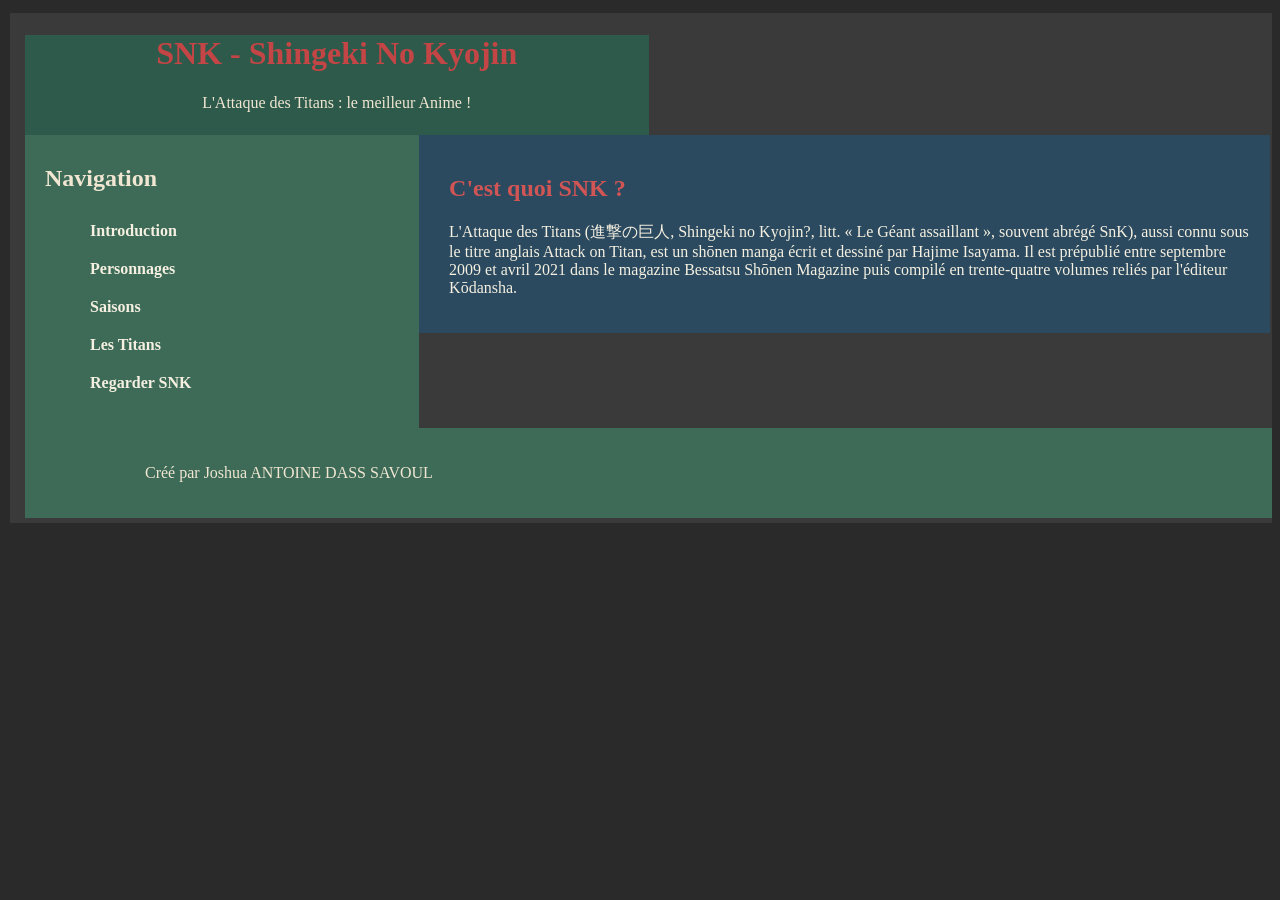
==== index.html @ ddf5407c "Add files via upload" ====
<!DOCTYPE html>
<html lang="fr">
<head>
    <meta charset="UTF-8">
    <title>SNK - Shingeki No Kyojin</title>
    <link rel="stylesheet" type="text/css" href="snk.css" />
</head>
<body>

    <header class="header">
        <h1>SNK - Shingeki No Kyojin</h1>
        <p>L'Attaque des Titans : le meilleur Anime !</p>
    </header>





    <div class="container">
        <section class="sidebar">
            <h1>Navigation</h1>
            <ul>
                <li><a href="" onclick="montrer('intro'); return false;">Introduction</a></li>
                <li><a href="" onclick="montrer('personnages'); return false;">Personnages</a></li>
                <li><a href="" onclick="montrer('saisons'); return false;">Saisons</a></li>
                <li><a href="" onclick="montrer('titans'); return false;">Les Titans</a></li>
                <li><a href="https://anime-sama.tv/catalogue/shingeki-no-kyojin/" target="_blank">Regarder SNK</a></li>
            </ul>
        </section>





        <section class="content">
            
            <div id="intro" class="section">
                <h2>C'est quoi SNK ?</h2>
                <p>L'Attaque des Titans (進撃の巨人, Shingeki no Kyojin?, litt. « Le Géant assaillant », souvent abrégé SnK), aussi connu sous le titre anglais Attack on Titan, est un shōnen manga écrit et dessiné par Hajime Isayama. Il est prépublié entre septembre 2009 et avril 2021 dans le magazine Bessatsu Shōnen Magazine puis compilé en trente-quatre volumes reliés par l'éditeur Kōdansha.</p>
            </div>







            <div id="personnages" class="section">
    <h2>Personnages Principaux</h2>
    
    <div class="selecteur-personnages">
        <button onclick="montrerPerso('eren')">Eren Jäger</button>
        <button onclick="montrerPerso('mikasa')">Mikasa Ackerman</button>
        <button onclick="montrerPerso('armin')">Armin Arlert</button>
        <button onclick="montrerPerso('levi')">Levi Ackerman</button>
        <button onclick="montrerPerso('erwin')">Erwin Smith</button>
        <button onclick="montrerPerso('reiner')">Reiner Braun</button>
    </div>
    






    <div id="eren" class="perso-detail">
        <h3><a href="https://attackontitan.fandom.com/wiki/Eren_Yeager" target="_blank">Eren Jäger</a></h3>
        <p>Le protagoniste principal de la série, déterminé à éliminer tous les Titans après avoir assisté à la mort de sa mère.</p>
    </div>
    




    <div id="mikasa" class="perso-detail">
        <h3><a href="https://attackontitan.fandom.com/wiki/Mikasa_Ackerman" target="_blank">Mikasa Ackerman</a></h3>
        <p>Sœur adoptive d'Eren et soldat d'élite, considérée comme l'une des meilleures combattantes de l'humanité.</p>
    </div>
    





    <div id="armin" class="perso-detail">
        <h3><a href="https://attackontitan.fandom.com/wiki/Armin_Arlert" target="_blank">Armin Arlert</a></h3>
        <p>Meilleur ami d'Eren, connu pour son intelligence stratégique et sa capacité d'analyse.</p>
    </div>
    





    <div id="levi" class="perso-detail">
        <h3><a href="https://attackontitan.fandom.com/wiki/Levi_Ackerman" target="_blank">Levi Ackerman</a></h3>
        <p>Le soldat le plus fort de l'humanité, capitaine du Bataillon d'exploration.</p>
    </div>






     <div id="erwin" class="perso-detail">
        <h3><a href="https://attackontitan.fandom.com/wiki/Erwin_Smith" target="_blank">Erwin Smith</a></h3>
        <p>Capitaine du Bataillon d'exploration, connu pour son intelligence et son leadership.</p>
    </div>








     <div id="reiner" class="perso-detail">
        <h3><a href="https://attackontitan.fandom.com/wiki/Reiner_Braun" target="_blank">Reiner Braun</a></h3>
        <p>Un des Titans Cuirassés, membre du Bataillon d'exploration et ami d'Eren.</p>
    </div>
</div>




            <div id="saisons" class="section">
                <h2>Les Saisons</h2>
                <h3>Saison 1 (2013)</h3>
                <p>25 épisodes - Introduction au monde et découverte des mystères des Titans.</p>
                
                <h3>Saison 2 (2017)</h3>
                <p>12 épisodes - Révélations sur les Titans et approfondissement des mystères.</p>
                
                <h3>Saison 3 (2018-2019)</h3>
                <p>22 épisodes - Conspirations politiques et vérité sur le monde extérieur.</p>
                
                <h3>Saison 4 (2020-2023)</h3>
                <p>28 épisodes - Arc final et conclusion de l'histoire.</p>
            </div>






            <div id="titans" class="section">
                <h2>Les Titans</h2>
                <h3>Titan Colossal</h3>
                <p>60 mètres de haut, capable de dégager une énorme quantité de vapeur brûlante.</p>
                
                <h3>Titan Cuirassé</h3>
                <p>Recouvert d'une armure durcie qui le protège des attaques.</p>
                
                <h3>Titan Assaillant</h3>
                <p>Titan d'Eren, capable de contrôler d'autres Titans et l'accès aux mémoires des prédécesseurs et successeurs.</p>
                
                <h3>Titan Féminin</h3>
                <p>Agile et polyvalent, capable d'attirer d'autres Titans.</p>

                <h3>Titan Machoîre</h3>
                <p>Agile et rapide, capable de se déplacer, sauter très rapidement et agilement</p>

                <h3>Titan Bestial</h3>
                <p>Titan haut de 16m, recouvert de fourure capable de parler.</p>
            </div>
        </section>
    </div>





    
    <footer class="footer">
        <p>Créé par Joshua ANTOINE DASS SAVOUL</p>
    </footer>

    <script>
        function montrer(id) {
            var sections = document.getElementsByClassName('section');
            for (var i = 0; i < sections.length; i++) {
                sections[i].style.display = 'none';
            }
            document.getElementById(id).style.display = 'block';
        }

        function montrerPerso(persoId) {
    var persos = document.getElementsByClassName('perso-detail');
    for (var i = 0; i < persos.length; i++) {
        persos[i].style.display = 'none';
    }
    document.getElementById(persoId).style.display = 'block';
}
    </script>

    

</body>
</html>
---- snk.css ----
@charset "UTF-8";

html {
    padding-top: 5px;
    padding-left: 10px;
    background-color: #2a2a2a;
}

body {
    padding-top: 1px;
    padding-left: 15px;
    padding-bottom: 5px;
    margin-left: 0;
    background-color: #3a3a3a;
}

.header {
    width: 50%;
    height: 100px;
    background-color: #2d5a4a;
    font-family: verdana;
    text-align: center;
}

.header p {
    color: #f0e6d2;
}

.header h1 {
    color: #c44545;
}

.sidebar {
    width: 30%;
    float: left;
    background-color: #3d6b57;
    padding: 10px;
}

.sidebar h1 {
    margin-left: 10px;
    color: #f0e6d2;
}

.sidebar ul {
    list-style: none;
}

.sidebar a {
    text-decoration: none;
    color: #f5f0e1;
    padding: 10px 15px;
    display: block;
    transition: background-color 0.1s;
    border-radius: 5px;
    font-family: verdana;
    font-weight: bold;
}

.sidebar a:hover {
    background-color: #2d5a4a;
}

.content {
    width: 65%;
    float: left;
    background-color: #2b4a5f;
    padding: 20px;
    font-family: Cambria, Cochin, Georgia, Times, 'Times New Roman', serif;
}

.content h2 {
    margin-left: 10px;
    color: #d15555;
}

.content h3 {
    margin-left: 10px;
    color: #c59563;
}
.content h3 a {
    color: #c59563;
    text-decoration: none;
}

.content h3 a:hover {
    color: #c59563;
    text-decoration: underline;
}
.content p {
    margin-left: 10px;
    color: #f5f0e1;
    font-family: verdana;
}

.section {
    display: none;
    animation: fadeIn 0.5s;
}

.section:first-child {
    display: block;
}

@keyframes fadeIn {
    from { opacity: 0; }
    to { opacity: 1; }
}

.footer {
    background-color: #3d6b57;
    clear: both;
    padding: 20px;
}

.footer p {
    margin-left: 100px;
    color: #f0e6d2;
}

.selecteur-personnages {
    margin: 20px 10px;
}

.selecteur-personnages button {
    background-color: #3d6b57;
    color: #f5f0e1;
    border: none;
    padding: 10px 15px;
    margin: 5px;
    border-radius: 5px;
    cursor: pointer;
    font-family: Cambria, Cochin, Georgia, Times, 'Times New Roman', serif;
    font-weight: bold;
}

.selecteur-personnages button:hover {
    background-color: #2d5a4a;
}

.perso-detail {
    display: none;
    animation: fadeIn 0.5s;
    background-color: rgba(0, 0, 0, 0.2);
    padding: 15px;
    margin: 15px 10px;
    border-radius: 5px;
    border-left: 4px solid #c44545;
}

.perso-detail:first-of-type {
    display: block;
}
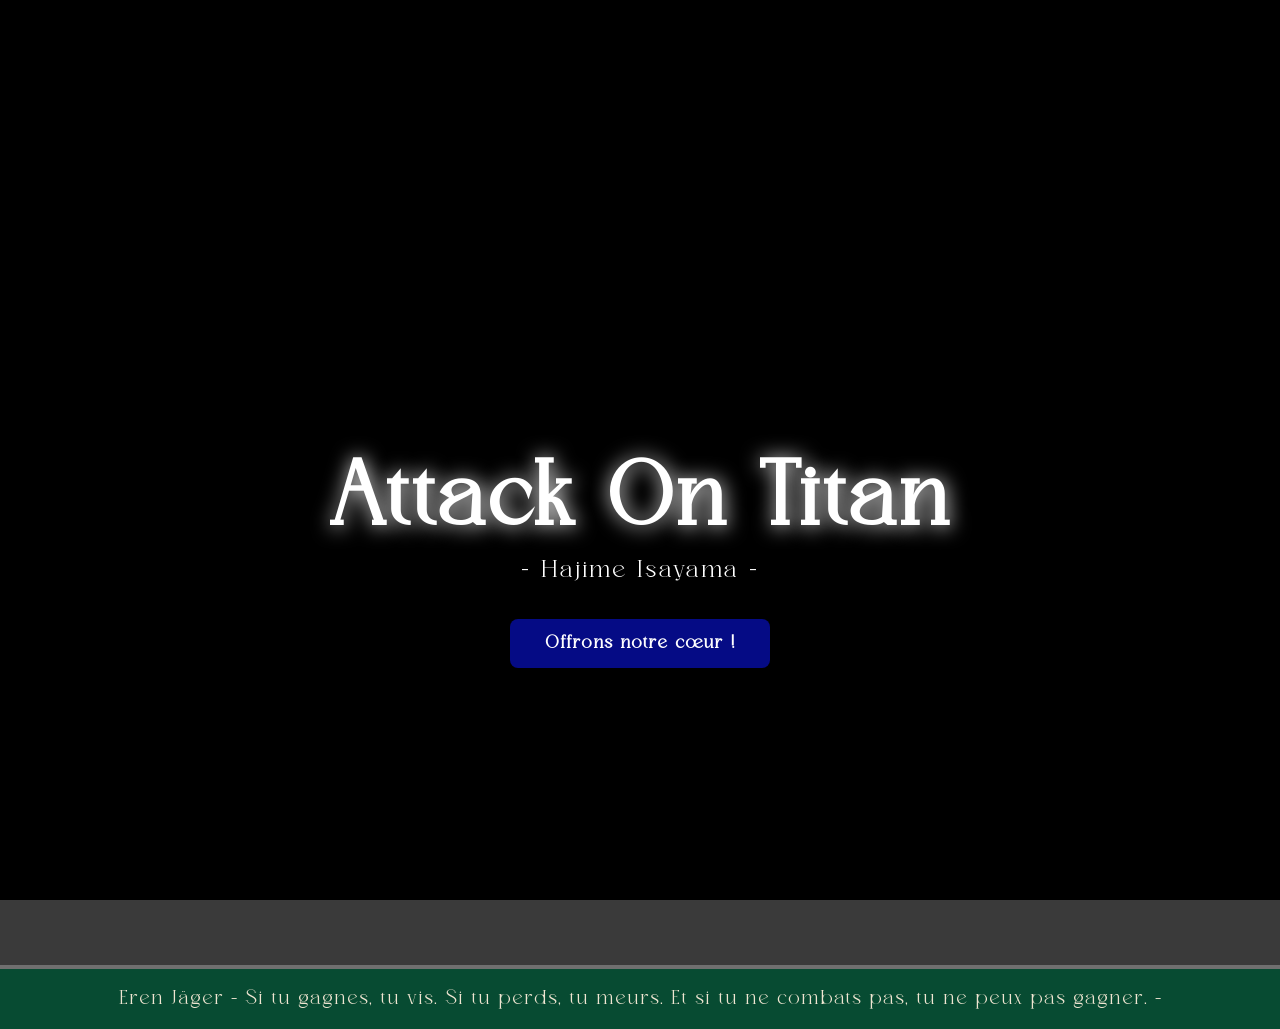
==== commit 3dabacd4: "Add files via upload" ====
--- a/index.html
+++ b/index.html
@@ -2,198 +2,1112 @@
 <html lang="fr">
 <head>
     <meta charset="UTF-8">
-    <title>SNK - Shingeki No Kyojin</title>
+    <meta name="viewport" content="width=device-width, initial-scale=1.0">
+    <title>SNK - Attack On Titan</title>
     <link rel="stylesheet" type="text/css" href="snk.css" />
+    <link rel="icon" type="image/png" sizes="32x32" href="logo2.png">
+    <link rel="shortcut icon" href="logo2.png">
 </head>
+
 <body>
 
-    <header class="header">
-        <h1>SNK - Shingeki No Kyojin</h1>
-        <p>L'Attaque des Titans : le meilleur Anime !</p>
+<!-- =========================
+     INTRO SCREEN
+========================= -->
+<div id="intro-screen">
+    <div class="intro-bg"></div>
+    <div class="intro-center">
+        <h1>Attack On Titan</h1>
+        <p>- Hajime Isayama -</p>
+        <button id="startBtn">Offrons notre cœur !</button>
+    </div>
+</div>
+
+<!-- =========================
+     SITE PRINCIPAL
+========================= -->
+<div id="main-site">
+
+    <!-- HEADER -->
+    <header class="header" id="main-header">
+         <button id="toggleSidebar" class="toggle-btn">☰</button>
+        <div class="header-images">
+            <img src="banner1.jpg" alt="">
+            <img src="banner2.jpg" alt="">
+            <img src="banner3.jpg" alt="">
+        </div>
     </header>
 
-
-
-
-
+    <!-- CONTAINER -->
     <div class="container">
-        <section class="sidebar">
-            <h1>Navigation</h1>
+
+        <!-- SIDEBAR -->
+  
+        <aside class="sidebar" id="sidebar">
+            <div class="sidebar-inner">
+            <h2>- Menu -</h2>
             <ul>
-                <li><a href="" onclick="montrer('intro'); return false;">Introduction</a></li>
-                <li><a href="" onclick="montrer('personnages'); return false;">Personnages</a></li>
-                <li><a href="" onclick="montrer('saisons'); return false;">Saisons</a></li>
-                <li><a href="" onclick="montrer('titans'); return false;">Les Titans</a></li>
+                <li><a href="#" onclick="montrer('univers'); return false;">- UNIVERS -</a></li>
+                <li><a href="#" onclick="montrer('serie'); return false;">- SERIE -</a></li>
+                <li><a href="#" onclick="montrer('personnages'); return false;">- PERSONNAGES -</a></li>
+                <li><a href="#" onclick="montrer('titans'); return false;">- TITANS -</a></li>
+                <li><a href="#" onclick="montrer('carte'); return false;">- CARTE -</a></li>
+                <li><a href="#" onclick="montrer('histoire'); return false;">- HISTOIRE -</a></li>
+                <li><a href="#" onclick="montrer('organisations'); return false;">- ORGANISATIONS -</a></li>
+                <li><a href="#" onclick="montrer('technologies'); return false;">- TECHNOLOGIES -</a></li>
                 <li><a href="https://anime-sama.tv/catalogue/shingeki-no-kyojin/" target="_blank">Regarder SNK</a></li>
             </ul>
-        </section>
-
-
-
-
-
-        <section class="content">
+            </div>
+        </aside>
+    
+        <!-- MAIN CONTENT -->
+        <main class="content" id="content">
+
+            <!-- SECTION INTRO -->
+            <div id="univers" class="section">
+                <h2>C'est quoi SNK ?</h2>
+                <p>L'Attaque des Titans (進撃の巨人, Shingeki no Kyojin?, litt. « Le Géant assaillant », souvent abrégé SnK), aussi connu sous le titre anglais Attack on Titan, est un shōnen manga écrit et dessiné par Hajime Isayama. Il est prépublié entre septembre 2009 et avril 2021 dans le magazine Bessatsu Shōnen Magazine puis compilé en trente-quatre volumes reliés par l’éditeur Kōdansha. La version française est publiée en intégralité par Pika Édition dans la collection seinen entre juin 2013 et octobre 2021.
+
+                L’histoire tourne autour du personnage d’Eren Jäger dans un monde où l’humanité vit entourée d’immenses murs pour se protéger de créatures gigantesques, les Titans. Le récit raconte le combat mené par l’humanité pour reconquérir son territoire, en éclaircissant les mystères liés à l’apparition des Titans, du monde extérieur et des évènements précédant la construction des murs.</p>
+            </div>
+
+            <!-- SECTION PERSONNAGES -->
+            <div id="personnages" class="section">
+                <h2>Personnages</h2>
+
+                <!-- Bataillon d'exploration -->
+                <h3>Île de Paradis - Bataillon d'Exploration</h3>
+                <div class="selecteur-personnages">
+                    <a href="personnages/Eren/eren.html"><button>Eren Jäger</button></a>
+                    <a href="personnages/Mikasa/mikasa.html"><button>Mikasa Ackerman</button></a>
+                    <a href="personnages/Armin/armin.html"><button>Armin Arlert</button></a>
+                    <a href="personnages/Levi/levi.html"><button>Levi Ackerman</button></a>
+                    <a href="personnages/Erwin/erwin.html"><button>Erwin Smith</button></a>
+                    <a href="personnages/Hange/hange.html"><button>Hange Zoé</button></a>
+                    <a href="personnages/Jean/jean.html"><button>Jean Kirstein</button></a>
+                    <a href="personnages/Connie/connie.html"><button>Connie Springer</button></a>
+                    <a href="personnages/Sasha/sasha.html"><button>Sasha Braus</button></a>
+                    <a href="personnages/Historia/historia.html"><button>Historia Reiss</button></a>
+                </div>
+
+                <!-- Garnison -->
+                <h3>Île de Paradis - Garnison</h3>
+                <div class="selecteur-personnages">
+                    <a href="personnages/Pixis/pixis.html"><button>Dot Pixis</button></a>
+                    <a href="personnages/Rico/rico.html"><button>Rico Brzenska</button></a>
+                </div>
+
+                <!-- Brigades spéciales -->
+                <h3>Île de Paradis - Brigades Spéciales</h3>
+                <div class="selecteur-personnages">
+                    <a href="personnages/Kenny/kenny.html"><button>Kenny Ackerman</button></a>
+                </div>
+
+                <!-- Guerriers de Mahr -->
+                <h3>Guerriers de Mahr</h3>
+                <div class="selecteur-personnages">
+                    <a href="personnages/Reiner/reiner.html"><button>Reiner Braun</button></a>
+                    <a href="personnages/Annie/annie.html"><button>Annie Leonhart</button></a>
+                    <a href="personnages/Bertolt/bertolt.html"><button>Bertolt Hoover</button></a>
+                    <a href="personnages/Zeke/zeke.html"><button>Zeke Jäger</button></a>
+                    <a href="personnages/Pieck/pieck.html"><button>Pieck Finger</button></a>
+                    <a href="personnages/Porco/porco.html"><button>Porco Galliard</button></a>
+                </div>
+
+                <!-- Candidats Guerriers -->
+                <h3>Candidats Guerriers de Mahr</h3>
+                <div class="selecteur-personnages">
+                    <a href="personnages/Gabi/gabi.html"><button>Gabi Braun</button></a>
+                    <a href="personnages/Falco/falco.html"><button>Falco Grice</button></a>
+                    <a href="personnages/Colt/colt.html"><button>Colt Grice</button></a>
+                    <a href="personnages/Udo/udo.html"><button>Udo</button></a>
+                    <a href="personnages/Zofia/zofia.html"><button>Zofia</button></a>
+                </div>
+
+                <!-- Autres personnages -->
+                <h3>Autres Personnages Importants</h3>
+                <div class="selecteur-personnages">
+                    <a href="personnages/Ymir/ymir.html"><button>Ymir</button></a>
+                    <a href="personnages/Grisha/grisha.html"><button>Grisha Jäger</button></a>
+                    <a href="personnages/Ymir-Fritz/ymir-fritz.html"><button>Ymir Fritz</button></a>
+                    <a href="personnages/Frieda/frieda.html"><button>Frieda Reiss</button></a>
+                    <a href="personnages/Rod/rod.html"><button>Rod Reiss</button></a>
+                    <a href="personnages/Uri/uri.html"><button>Uri Reiss</button></a>
+                    <a href="personnages/Kruger/kruger.html"><button>Eren Kruger</button></a>
+                    <a href="personnages/Willy/willy.html"><button>Willy Tybur</button></a>
+                    <a href="personnages/Lara/lara.html"><button>Lara Tybur</button></a>
+                    <a href="personnages/Marcel/marcel.html"><button>Marcel Galliard</button></a>
+                </div>
+            </div>
+
+            <div id="serie" class="section">
+                <h2 id="serie-title">La Série</h2>
+            <button id="btn-back" class="btn-retour" onclick="retourSmart()" style="display:none;">
+    ← Retour
+</button>
+
+    <!-- HUB -->
+    <div id="hubSeries" class="hub-series">
+
+        <div class="hub-card anime-card" onclick="ouvrirType('anime')">
+            <div class="hub-overlay">
+                <h3>ANIME</h3>
+            </div>
+        </div>
+
+
+        <div class="hub-card manga-card" onclick="ouvrirType('manga')">
+            <div class="hub-overlay">
+                <h3>MANGA</h3>
+            </div>
+        </div>
+
+
+        <a href="https://anime-sama.tv/catalogue/shingeki-no-kyojin/"
+            target="_blank"
+            class="hub-bottom-btn watch-btn">
+            Regarder
+        </a>
+        <a href="https://anime-sama.tv/catalogue/shingeki-no-kyojin/scan/vf/"
+            target="_blank"
+            class="hub-bottom-btn read-btn">
+            Lire
+        </a>
+
+</div>
+
+    </div>
+
+    <!-- ANIME -->
+    <div id="anime" class="type-detail">
+        
+
+        
+        <div class="selecteur-saisons">
+
+    <div class="season-card" onclick="entrerSaison('saison1')" style="background-image:url('saisons/s1-poster.jpg')">
+        <div class="season-overlay">
+            <h3>Saison 1</h3>
+        </div>
+    </div>
+
+    <div class="season-card" onclick="entrerSaison('saison2')" style="background-image:url('saisons/s2-poster.jpg')">
+        <div class="season-overlay">
+            <h3>Saison 2</h3>
+        </div>
+    </div>
+
+    <div class="season-card" onclick="entrerSaison('saison3')" style="background-image:url('saisons/s3-poster.jpg')">
+        <div class="season-overlay">
+            <h3>Saison 3</h3>
+        </div>
+    </div>
+
+    <div class="season-card" onclick="entrerSaison('saison4')" style="background-image:url('saisons/s4-poster.jpg')">
+        <div class="season-overlay">
+            <h3>Saison 4</h3>
+        </div>
+    </div>
+
+</div>
             
-            <div id="intro" class="section">
-                <h2>C'est quoi SNK ?</h2>
-                <p>L'Attaque des Titans (進撃の巨人, Shingeki no Kyojin?, litt. « Le Géant assaillant », souvent abrégé SnK), aussi connu sous le titre anglais Attack on Titan, est un shōnen manga écrit et dessiné par Hajime Isayama. Il est prépublié entre septembre 2009 et avril 2021 dans le magazine Bessatsu Shōnen Magazine puis compilé en trente-quatre volumes reliés par l'éditeur Kōdansha.</p>
+            <!-- Saison 1 à 4 -->
+
+            
+
+    <!-- MENU INTERNE -->
+    <div class="menu-saison" style="display:none;">
+        <button onclick="ouvrirSaisonSection('s1-infos')">Infos techniques</button>
+        <button onclick="ouvrirSaisonSection('s1-opening-ending')">Openings / Endings</button>
+        <button onclick="ouvrirSaisonSection('s1-arcs')">Arcs & Résumé</button>
+        <button onclick="ouvrirSaisonSection('s1-episodes')">Épisodes</button>
+        <a id="watch-season-btn"
+            href="https://anime-sama.tv/catalogue/shingeki-no-kyojin/saison1/vostfr/"
+            target="_blank"
+            class="season-watch-btn">
+            <strong>Regarder</strong>
+        </a>
+    </div>
+
+
+    <!-- CONTENU INTERNE -->
+
+    <div id="s1-infos" class="saison-section">
+
+    <div class="infos-layout">
+
+        <div class="infos-poster">
+            <img src="saisons/s1-poster.jpg" alt="Affiche Saison 1">
+        </div>
+
+        <div class="infos-content">
+            <h4>Informations techniques</h4>
+
+            <p><strong>Studio :</strong> WIT Studio</p>
+            <p><strong>Chaîne d'origine :</strong> TV Tokyo</p>
+            <p><strong>Diffusion :</strong> Avril 2013 – Septembre 2013</p>
+            <p><strong>Épisodes :</strong> 25</p>
+            <p><strong>Durée totale :</strong> 9h35</p>
+            <p><strong>Adaptation :</strong> Chapitres 1 à 34</p>
+            <p><strong>Op1 :</strong> Guren no Yumiya – Linked Horizon</p>
+            <p><strong>Op2 :</strong> Jiyuu no Tsubasa – Linked Horizon</p>
+            <p><strong>End1 :</strong> Utsukushiki Zankoku na Sekai – Yōko Hikasa</p>
+            <p><strong>End2 :</strong> Great Escape – Cinema Staff</p>
+        
+        </div>
+
+    </div>
+
+</div>
+
+    <div id="s1-opening-ending" class="saison-section">
+
+    <h3 class="section-subtitle">Openings</h3>
+
+    <div class="video-grid">
+
+        <div class="video-card">
+            <video controls preload="metadata">
+                <source src="videos/s1-op1.mp4" type="video/mp4">
+            </video>
+            <p>Opening 1 – Guren no Yumiya</p>
+        </div>
+
+        <div class="video-card">
+            <video controls preload="metadata">
+                <source src="videos/s1-op2.mp4" type="video/mp4">
+            </video>
+            <p>Opening 2 – Jiyuu no Tsubasa</p>
+        </div>
+
+    </div>
+
+    <h3 class="section-subtitle">Endings</h3>
+
+    <div class="video-grid">
+
+        <div class="video-card">
+            <video controls preload="metadata">
+                <source src="videos/ed1.mp4" type="video/mp4">
+            </video>
+            <p>Ending 1 – Utsukushiki Zankoku na Sekai</p>
+        </div>
+
+        <div class="video-card">
+            <video controls preload="metadata">
+                <source src="videos/ed2.mp4" type="video/mp4">
+            </video>
+            <p>Ending 2 – Great Escape</p>
+        </div>
+
+    </div>
+
+</div>
+
+
+
+
+    <div id="s1-arcs" class="saison-section">
+        <div class="image-placeholder"></div>
+
+        <h4>Arc : Chute de Shiganshina</h4>
+        <p>Résumé intense ici...</p>
+
+        <h4>Moments marquants</h4>
+        <ul>
+            <li>Apparition du Titan Colossal</li>
+            <li>Mort de...</li>
+        </ul>
+    </div>
+
+    <div id="s1-manga" class="saison-section">
+        <div class="image-placeholder"></div>
+
+        <p>Adaptation des chapitres 1 à 34</p>
+    </div>
+
+
+
+
+
+    <div id="s1-episodes" class="saison-section">
+
+    <h3 class="section-subtitle">Épisodes – Saison 1</h3>
+
+    <!-- Barre recherche -->
+    <input type="text" id="episodeSearch" placeholder="Rechercher un épisode...">
+
+
+<select id="filterEpisodes">
+    <option value="none">Filtrer...</option>
+    <option value="ratingDesc">Rating : du plus haut au plus bas</option>
+    <option value="ratingAsc">Rating : du plus bas au plus haut</option>
+    <option value="epAsc">Épisodes : du 1 → dernier</option>
+    <option value="epDesc">Épisodes : du dernier → 1</option>
+</select>
+
+    <!-- Grille -->
+    <div class="episodes-grid" id="episodesGrid">
+
+        <!-- Épisode 1 -->
+        <div class="episode-tile" date-ep="1"
+             data-title="À toi, dans 2000 ans"
+             data-summary="Après 100 ans de paix, l'humanité se souvient soudain de la terreur d'être à la merci des Titans."
+             data-rating="9.2"
+             data-link="https://anime-sama.tv/catalogue/shingeki-no-kyojin/saison1/vostfr/">
+
+            <div class="ep-number">01</div>
+            <div class="ep-title">À toi, dans 2000 ans</div>
+            <div class="ep-rating">★ 9.2</div>
+
+        </div>
+
+        <!-- Épisode 2 -->
+        <div class="episode-tile" date-ep="2"
+             data-title="Ce jour-là"
+             data-summary="Quand les Titans font une brèche dans le mur, les citoyens de Shiganshina s'enfuient, mais c'est une vie pénible qui attend les survivants parvenus à se mettre à l'abri."
+             data-rating="8.5"
+             data-link="https://anime-sama.tv/catalogue/shingeki-no-kyojin/saison1/vostfr/">
+
+            <div class="ep-number">02</div>
+            <div class="ep-title">Ce jour-là</div>
+            <div class="ep-rating">★ 8.5</div>
+
+        </div>
+
+        <!-- Épisode 3 -->
+        <div class="episode-tile" date-ep="3"
+             data-title="Une faible étincelle dans le désespoir"
+             data-summary="Eren commence à s'entraîner avec la section d'élite. Alors qu'il est empêtré dans un exercice de manœuvre, Bertolt et Reiner lui donnent des conseils."
+             data-rating="8.1"
+             data-link="https://anime-sama.tv/catalogue/shingeki-no-kyojin/saison1/vostfr/">
+
+            <div class="ep-number">03</div>
+            <div class="ep-title">Une faible étincelle dans le désespoir</div>
+            <div class="ep-rating">★ 8.1</div>
+
+        </div>
+
+        <!-- Épisode 4 -->
+        <div class="episode-tile" date-ep="4"
+             data-title="Le soir de la cérémonie de fin d’entraînement"
+             data-summary="Annie prouve son talent lors d'une séance de combat, Jean rêve de servir le roi, et la cérémonie de remise des diplômes amène son lot de révélations et de violence."
+             data-rating="8.6"
+             data-link="https://anime-sama.tv/catalogue/shingeki-no-kyojin/saison1/vostfr/">
+
+            <div class="ep-number">04</div>
+            <div class="ep-title">Le soir de la cérémonie de fin d’entraînement</div>
+            <div class="ep-rating">★ 8.6</div>
+
+        </div>
+
+        <!-- Épisode 5 -->
+        <div class="episode-tile" date-ep="5"
+             data-title="Première bataille"
+             data-summary="Eren affronte le Titan colossal sorti de nulle part qui a fait un trou dans la porte du Mur Rose. Les soldats de la garnison se battent pour protéger les civils, mais les pertes sont lourdes."
+             data-rating="9.2"
+             data-link="https://anime-sama.tv/catalogue/shingeki-no-kyojin/saison1/vostfr/">
+
+            <div class="ep-number">05</div>
+            <div class="ep-title">Première bataille</div>
+            <div class="ep-rating">★ 9.2</div>
+
+        </div>
+
+        <!-- Épisode 6 -->
+        <div class="episode-tile" date-ep="6"
+             data-title="Le monde qu'elle voyait"
+             data-summary="Armin se remet de la disparition de ses amis et alliés après le massacre de sa brigade par les Titans. Ailleurs dans la ville, Mikasa règle leur compte à plusieurs monstres."
+             data-rating="8.9"
+             data-link="https://anime-sama.tv/catalogue/shingeki-no-kyojin/saison1/vostfr/">
+
+            <div class="ep-number">06</div>
+            <div class="ep-title">Le monde qu'elle voyait</div>
+            <div class="ep-rating">★ 8.9</div>
+
+        </div>
+
+        <!-- Épisode 7 -->
+        <div class="episode-tile" date-ep="7"
+             data-title="Courte lame"
+             data-summary="Quand est sonnée la retraite, nombre d'élèves officiers manquent d'énergie pour grimper le mur et se mettre à l'abri. Un nouveau type de Titan pousse Mikasa à se battre."
+             data-rating="8.9"
+             data-link="https://anime-sama.tv/catalogue/shingeki-no-kyojin/saison1/vostfr/">
+
+            <div class="ep-number">07</div>
+            <div class="ep-title">Courte lame</div>
+            <div class="ep-rating">★ 8.9</div>
+
+        </div>
+
+        <!-- Épisode 8 -->
+        <div class="episode-tile" date-ep="8"
+             data-title="J’entends les battements de ton cœur"
+             data-summary="Alors que les élèves officiers abandonnés tentent de reprendre leur QG, Armin conçoit un plan risqué consistant à monter les Titans les uns contre les autres."
+             data-rating="9.2"
+             data-link="https://anime-sama.tv/catalogue/shingeki-no-kyojin/saison1/vostfr/">
+
+            <div class="ep-number">08</div>
+            <div class="ep-title">J’entends les battements de ton cœur</div>
+            <div class="ep-rating">★ 9.2</div>
+
+        </div>
+
+        <!-- Épisode 9 -->
+        <div class="episode-tile" date-ep="9"
+             data-title="Qu’est-il advenu du bras gauche ?"
+             data-summary="Les canons sont tournés sur Eren qui s'efforce de se rappeler ce qui lui est arrivé dans le ventre d'un monstre et comment il a pu devenir l'ennemi de l'humanité."
+             data-rating="8.8"
+             data-link="https://anime-sama.tv/catalogue/shingeki-no-kyojin/saison1/vostfr/">
+
+            <div class="ep-number">09</div>
+            <div class="ep-title">Qu’est-il advenu du bras gauche ?</div>
+            <div class="ep-rating">★ 8.8</div>
+
+        </div>
+
+        <!-- Épisode 10 -->
+        <div class="episode-tile" date-ep="10"
+             data-title="Répondre"
+             data-summary="La transformation d'Eren provoque le doute et la peur chez les élèves officiers. Armin convainc le major d'utiliser les pouvoirs d'Eren à l'avantage des humains."
+             data-rating="8.3"
+             data-link="https://anime-sama.tv/catalogue/shingeki-no-kyojin/saison1/vostfr/">
+
+            <div class="ep-number">10</div>
+            <div class="ep-title">Répondre</div>
+            <div class="ep-rating">★ 8.3</div>
+
+        </div>
+
+        <!-- Épisode 11 -->
+        <div class="episode-tile" date-ep="11"
+             data-title="Idole"
+             data-summary="Les troupes veulent utiliser les pouvoirs d'Eren pour boucher la brèche dans le mur et récupérer Trost. Et si les Titans n'étaient pas le pire fléau de l'humanité ?"
+             data-rating="8.3"
+             data-link="https://anime-sama.tv/catalogue/shingeki-no-kyojin/saison1/vostfr/">
+
+            <div class="ep-number">11</div>
+            <div class="ep-title">Idole</div>
+            <div class="ep-rating">★ 8.3</div>
+
+        </div>
+
+        <!-- Épisode 12 -->
+        <div class="episode-tile" date-ep="12"
+             data-title="Blessure"
+             data-summary="Le plan de reprise de Trost est anéanti quand les nouveaux pouvoirs d'Eren le transforment en géant décérébré, tandis que les Titans continuent à déferler sur la ville."
+             data-rating="8.3"
+             data-link="https://anime-sama.tv/catalogue/shingeki-no-kyojin/saison1/vostfr/">
+
+            <div class="ep-number">12</div>
+            <div class="ep-title">Blessure</div>
+            <div class="ep-rating">★ 8.3</div>
+
+        </div>
+
+        <!-- Épisode 13 -->
+        <div class="episode-tile" date-ep="13"
+             data-title="Désir primitif"
+             data-summary="Jean prend des mesures désespérées pour remplacer son équipement de manœuvre cassé. Eren parvient à reboucher le trou dans le mur avec l'aide de ses camarades."
+             data-rating="8.9"
+             data-link="https://anime-sama.tv/catalogue/shingeki-no-kyojin/saison1/vostfr/">
+
+            <div class="ep-number">13</div>
+            <div class="ep-title">Désir primitif</div>
+            <div class="ep-rating">★ 8.9</div>
+
+        </div>
+
+        <!-- Épisode 14 -->
+        <div class="episode-tile" date-ep="14"
+             data-title="On ne peut pas le regarder dans les yeux"
+             data-summary="Au tribunal, la police militaire exige l'exécution d'Eren, mais le bataillon d'exploration soutient qu'il représente une ressource non négligeable pour l'humanité."
+             data-rating="8.5"
+             data-link="https://anime-sama.tv/catalogue/shingeki-no-kyojin/saison1/vostfr/">
+
+            <div class="ep-number">14</div>
+            <div class="ep-title">On ne peut pas le regarder dans les yeux</div>
+            <div class="ep-rating">★ 8.5</div>
+
+        </div>
+
+        <!-- Épisode 15 -->
+        <div class="episode-tile" date-ep="15"
+             data-title="Unité d’intervention"
+             data-summary="Eren se rend dans un château abandonné pour parfaire son entraînement. Hansi fait subir une batterie de tests et d'expériences à deux Titans capturés."
+             data-rating="8.1"
+             data-link="https://anime-sama.tv/catalogue/shingeki-no-kyojin/saison1/vostfr/">
+
+            <div class="ep-number">15</div>
+            <div class="ep-title">Unité d’intervention</div>
+            <div class="ep-rating">★ 8.1</div>
+
+        </div>
+
+        <!-- Épisode 16 -->
+        <div class="episode-tile" date-ep="16"
+             data-title="Ce qu’il faut faire maintenant"
+             data-summary="Tout le monde est suspect lors de l'enquête visant à retrouver les tueurs des Titans destinés aux tests. Les élèves officiers se cherchent un corps d'armée."
+             data-rating="8.2"
+             data-link="https://anime-sama.tv/catalogue/shingeki-no-kyojin/saison1/vostfr/">
+
+            <div class="ep-number">16</div>
+            <div class="ep-title">Ce qu’il faut faire maintenant</div>
+            <div class="ep-rating">★ 8.2</div>
+
+        </div>
+
+        <!-- Épisode 17 -->
+        <div class="episode-tile" date-ep="17"
+             data-title="Le titan féminin"
+             data-summary="Alors qu'il s'avance vers Shiganshina, le bataillon d'exploration tombe sur un Titan doué d'intelligence, et femme, une situation décidément atypique."
+             data-rating="9.1"
+             data-link="https://anime-sama.tv/catalogue/shingeki-no-kyojin/saison1/vostfr/">
+
+            <div class="ep-number">17</div>
+            <div class="ep-title">Le titan féminin</div>
+            <div class="ep-rating">★ 9.1</div>
+
+        </div>
+
+        <!-- Épisode 18 -->
+        <div class="episode-tile" date-ep="18"
+             data-title="La forêt des arbres géants"
+             data-summary="La femme Titan continue à faire des dégâts dans le bataillon d'exploration. Livaï divise les troupes et envoie Eren avec le ravitaillement dans une forêt impénétrable."
+             data-rating="8.9"
+             data-link="https://anime-sama.tv/catalogue/shingeki-no-kyojin/saison1/vostfr/">
+
+            <div class="ep-number">18</div>
+            <div class="ep-title">La forêt des arbres géants</div>
+            <div class="ep-rating">★ 8.9</div>
+
+        </div>
+
+        <!-- Épisode 19 -->
+        <div class="episode-tile" date-ep="19"
+             data-title="Mordre"
+             data-summary="Tandis que la femme Titan massacre les membres du bataillon d'exploration, Eren doit prendre une décision difficile : faire confiance à ses camarades ou agir seul."
+             data-rating="8.9"
+             data-link="https://anime-sama.tv/catalogue/shingeki-no-kyojin/saison1/vostfr/">
+
+            <div class="ep-number">19</div>
+            <div class="ep-title">Mordre</div>
+            <div class="ep-rating">★ 8.9</div>
+
+        </div>
+
+        <!-- Épisode 20 -->
+        <div class="episode-tile" date-ep="20"
+             data-title="Erwin Smith"
+             data-summary="La femme Titan capturée, il revient à Erwin de découvrir quel humain se cache à l'intérieur de sa carcasse. Les explorateurs comprennent qu'ils abritent un espion."
+             data-rating="9.1"
+             data-link="https://anime-sama.tv/catalogue/shingeki-no-kyojin/saison1/vostfr/">
+
+            <div class="ep-number">20</div>
+            <div class="ep-title">Erwin Smith</div>
+            <div class="ep-rating">★ 9.1</div>
+
+        </div>
+
+        <!-- Épisode 21 -->
+        <div class="episode-tile" date-ep="21"
+             data-title="Coup dur"
+             data-summary="Un traître a infiltré le bataillon d'exploration, détruisant leurs rangs de l'intérieur. Quand il s'avère qu'il s'agit de la femme Titan, Eren se prépare au combat."
+             data-rating="9.6"
+             data-link="https://anime-sama.tv/catalogue/shingeki-no-kyojin/saison1/vostfr/">
+
+            <div class="ep-number">21</div>
+            <div class="ep-title">Coup dur</div>
+            <div class="ep-rating">★ 9.6</div>
+
+        </div>
+
+        <!-- Épisode 22 -->
+        <div class="episode-tile" date-ep="22"
+             data-title="Les vaincus"
+             data-summary="Ayant vu Eren se faire avaler par la femme Titan, Mikasa et Livaï suivent le monstre impitoyable dans l'espoir qu'Eren soit toujours vivant."
+             data-rating="9.1"
+             data-link="https://anime-sama.tv/catalogue/shingeki-no-kyojin/saison1/vostfr/">
+
+            <div class="ep-number">22</div>
+            <div class="ep-title">Les vaincus</div>
+            <div class="ep-rating">★ 9.1</div>
+
+        </div>
+
+        <!-- Épisode 23 -->
+        <div class="episode-tile" date-ep="23"
+             data-title="Sourire"
+             data-summary="Après l'expédition de reconnaissance avortée, Eren et ses chefs sont convoqués dans la capitale. Annie accepte de se joindre à Armin pour défier le gouvernement."
+             data-rating="9.0"
+             data-link="https://anime-sama.tv/catalogue/shingeki-no-kyojin/saison1/vostfr/">
+
+            <div class="ep-number">23</div>
+            <div class="ep-title">Sourire</div>
+            <div class="ep-rating">★ 9.0</div>
+
+        </div>
+
+        <!-- Épisode 24 -->
+        <div class="episode-tile" date-ep="24"
+             data-title="Pitié"
+             data-summary="Quand l'identité de la femme Titan est enfin révélée, elle saccage tout à l'intérieur du Mur Sina, tandis qu'Armin et Mikasa se démènent pour l'en empêcher."
+             data-rating="9.2"
+             data-link="https://anime-sama.tv/catalogue/shingeki-no-kyojin/saison1/vostfr/">
+
+            <div class="ep-number">24</div>
+            <div class="ep-title">Pitié</div>
+            <div class="ep-rating">★ 9.2</div>
+
+        </div>
+
+        <!-- Épisode 25 -->
+        <div class="episode-tile" date-ep="25"
+             data-title="Mur"
+             data-summary="Eren affronte la femme Titan en combat et démolit le district de Stohess à l'intérieur du Mur Sina. Erwin doit assumer les conséquences de son plan."
+             data-rating="9.4"
+             data-link="https://anime-sama.tv/catalogue/shingeki-no-kyojin/saison1/vostfr/">
+
+            <div class="ep-number">25</div>
+            <div class="ep-title">Mur</div>
+            <div class="ep-rating">★ 9.4</div>
+
+        </div>
+
+        
+
+        
+
+        
+
+    </div>
+
+    <!-- Popup résumé -->
+    <div id="episodeModal" class="episode-modal">
+        <div class="episode-modal-content">
+            <span id="closeModal">&times;</span>
+            <h4 id="modalTitle"></h4>
+            <p id="modalSummary"></p>
+            <p id="modalRating"></p>
+            <a id="modalLink" target="_blank" class="watch-episode-btn">
+                Regarder l’épisode
+            </a>
+        </div>
+    </div>
+
+</div>
+
+</div>
+                
+                <div id="saison2" class="saison-detail">
+                    <h3>Saison 2 (2017) - 12 épisodes</h3>
+                    <p>Révélations sur les Titans et approfondissement des mystères.</p>
+                    <ul class="episodes-list">
+                        <li>Épisode 26 : Titan bestial</li>
+                        <li>Épisode 27 : J'y suis pour quelque chose</li>
+                        <li>Épisode 28 : Vers le sud-ouest</li>
+                        <li>Épisode 29 : Soldat</li>
+                        <li>Épisode 30 : Historia</li>
+                        <li>Épisode 31 : Guerrier</li>
+                        <li>Épisode 32 : Fermeture</li>
+                        <li>Épisode 33 : Assaut</li>
+                        <li>Épisode 34 : Ouverture</li>
+                        <li>Épisode 35 : Enfants</li>
+                        <li>Épisode 36 : Charge</li>
+                        <li>Épisode 37 : Cri</li>
+                    </ul>
+                </div>
+                
+                <div id="saison3" class="saison-detail">
+                    <h3>Saison 3 (2018-2019) - 22 épisodes</h3>
+                    <p>Conspirations politiques et vérité sur le monde extérieur.</p>
+                    <h4>Partie 1 (Épisodes 38-49)</h4>
+                    <ul class="episodes-list">
+                        <li>Épisode 38 : Fumée</li>
+                        <li>Épisode 39 : Douleur</li>
+                        <li>Épisode 40 : Vieilles histoires</li>
+                        <li>Épisode 41 : Confiance</li>
+                        <li>Épisode 42 : Réponse</li>
+                        <li>Épisode 43 : Péché</li>
+                        <li>Épisode 44 : Vœu</li>
+                        <li>Épisode 45 : Amis</li>
+                        <li>Épisode 46 : Ennemi</li>
+                        <li>Épisode 47 : Porteur de chaînes</li>
+                        <li>Épisode 48 : Assaillant</li>
+                        <li>Épisode 49 : Nuit de la fin de la bataille</li>
+                    </ul>
+                    <h4>Partie 2 (Épisodes 50-59)</h4>
+                    <ul class="episodes-list">
+                        <li>Épisode 50 : Ville où tout a commencé</li>
+                        <li>Épisode 51 : Coup de tonnerre</li>
+                        <li>Épisode 52 : Descente</li>
+                        <li>Épisode 53 : Parfait jeu</li>
+                        <li>Épisode 54 : Héros</li>
+                        <li>Épisode 55 : Minuit</li>
+                        <li>Épisode 56 : Sous-sol</li>
+                        <li>Épisode 57 : Ce jour-là</li>
+                        <li>Épisode 58 : Assaillant de l'autre côté de la mer</li>
+                        <li>Épisode 59 : Vers l'autre côté du mur</li>
+                    </ul>
+                </div>
+                
+                <div id="saison4" class="saison-detail">
+                    <h3>Saison 4 (2020-2023) - 28 épisodes</h3>
+                    <p>Arc final et conclusion de l'histoire.</p>
+                    <h4>Partie 1 (Épisodes 60-75)</h4>
+                    <ul class="episodes-list">
+                        <li>Épisode 60 : De l'autre côté de la mer</li>
+                        <li>Épisode 61 : Coup d'envoi du spectacle nocturne</li>
+                        <li>Épisode 62 : Porte de l'espoir</li>
+                        <li>Épisode 63 : De la main à la main</li>
+                        <li>Épisode 64 : Déclaration de guerre</li>
+                        <li>Épisode 65 : Marteau de guerre</li>
+                        <li>Épisode 66 : Assaut</li>
+                        <li>Épisode 67 : Assassin</li>
+                        <li>Épisode 68 : Volontaires</li>
+                        <li>Épisode 69 : Brave volontaire</li>
+                        <li>Épisode 70 : Un bon thé</li>
+                        <li>Épisode 71 : Guides</li>
+                        <li>Épisode 72 : Enfants de la forêt</li>
+                        <li>Épisode 73 : Violence sauvage</li>
+                        <li>Épisode 74 : Seul salut</li>
+                        <li>Épisode 75 : Au-dessus et en dessous</li>
+                    </ul>
+                    <h4>Partie 2 (Épisodes 76-87)</h4>
+                    <ul class="episodes-list">
+                        <li>Épisode 76 : Condamnation</li>
+                        <li>Épisode 77 : Représailles</li>
+                        <li>Épisode 78 : Deux frères</li>
+                        <li>Épisode 79 : Souvenirs de l'avenir</li>
+                        <li>Épisode 80 : De toi, il y a 2000 ans</li>
+                        <li>Épisode 81 : Assaillant</li>
+                        <li>Épisode 82 : Crépuscule</li>
+                        <li>Épisode 83 : Orgueil</li>
+                        <li>Épisode 84 : Nuit de la fin</li>
+                        <li>Épisode 85 : Traître</li>
+                        <li>Épisode 86 : Rétrospective</li>
+                        <li>Épisode 87 : L'aube de l'humanité</li>
+                    </ul>
+                </div>
+                <!-- MANGA -->
+    <div id="manga" class="type-detail">
+        <button class="btn-retour" onclick="retourHub()">← Retour</button>
+
+        <h3>Le Manga</h3>
+        <p>Chapitre 1 à 139</p>
+    </div>
             </div>
 
-
-
-
-
-
-
-            <div id="personnages" class="section">
-    <h2>Personnages Principaux</h2>
-    
-    <div class="selecteur-personnages">
-        <button onclick="montrerPerso('eren')">Eren Jäger</button>
-        <button onclick="montrerPerso('mikasa')">Mikasa Ackerman</button>
-        <button onclick="montrerPerso('armin')">Armin Arlert</button>
-        <button onclick="montrerPerso('levi')">Levi Ackerman</button>
-        <button onclick="montrerPerso('erwin')">Erwin Smith</button>
-        <button onclick="montrerPerso('reiner')">Reiner Braun</button>
-    </div>
-    
-
-
-
-
-
-
-    <div id="eren" class="perso-detail">
-        <h3><a href="https://attackontitan.fandom.com/wiki/Eren_Yeager" target="_blank">Eren Jäger</a></h3>
-        <p>Le protagoniste principal de la série, déterminé à éliminer tous les Titans après avoir assisté à la mort de sa mère.</p>
-    </div>
-    
-
-
-
-
-    <div id="mikasa" class="perso-detail">
-        <h3><a href="https://attackontitan.fandom.com/wiki/Mikasa_Ackerman" target="_blank">Mikasa Ackerman</a></h3>
-        <p>Sœur adoptive d'Eren et soldat d'élite, considérée comme l'une des meilleures combattantes de l'humanité.</p>
-    </div>
-    
-
-
-
-
-
-    <div id="armin" class="perso-detail">
-        <h3><a href="https://attackontitan.fandom.com/wiki/Armin_Arlert" target="_blank">Armin Arlert</a></h3>
-        <p>Meilleur ami d'Eren, connu pour son intelligence stratégique et sa capacité d'analyse.</p>
-    </div>
-    
-
-
-
-
-
-    <div id="levi" class="perso-detail">
-        <h3><a href="https://attackontitan.fandom.com/wiki/Levi_Ackerman" target="_blank">Levi Ackerman</a></h3>
-        <p>Le soldat le plus fort de l'humanité, capitaine du Bataillon d'exploration.</p>
-    </div>
-
-
-
-
-
-
-     <div id="erwin" class="perso-detail">
-        <h3><a href="https://attackontitan.fandom.com/wiki/Erwin_Smith" target="_blank">Erwin Smith</a></h3>
-        <p>Capitaine du Bataillon d'exploration, connu pour son intelligence et son leadership.</p>
-    </div>
-
-
-
-
-
-
-
-
-     <div id="reiner" class="perso-detail">
-        <h3><a href="https://attackontitan.fandom.com/wiki/Reiner_Braun" target="_blank">Reiner Braun</a></h3>
-        <p>Un des Titans Cuirassés, membre du Bataillon d'exploration et ami d'Eren.</p>
+            <!-- SECTION TITANS -->
+<div id="titans" class="section">
+    <h2>Les Titans</h2>
+
+    <div class="titan">
+        <h3>Titan Colossal</h3>
+        <p>60 mètres de haut, capable de dégager une énorme quantité de vapeur brûlante.</p>
+    </div>
+
+    <div class="titan">
+        <h3>Titan Cuirassé</h3>
+        <p>Recouvert d'une armure durcie qui le protège des attaques.</p>
+    </div>
+
+    <div class="titan">
+        <h3>Titan Assaillant</h3>
+        <p>Titan d'Eren, capable de contrôler d'autres Titans et d'accéder aux mémoires des prédécesseurs et successeurs.</p>
+    </div>
+
+    <div class="titan">
+        <h3>Titan Féminin</h3>
+        <p>Agile et polyvalent, capable d'attirer d'autres Titans.</p>
+    </div>
+
+    <div class="titan">
+        <h3>Titan Mâchoire</h3>
+        <p>Agile et rapide, capable de se déplacer, sauter très rapidement et avec agilité.</p>
+    </div>
+
+    <div class="titan">
+        <h3>Titan Bestial</h3>
+        <p>Titan haut de 16 mètres, recouvert de fourrure, capable de parler.</p>
     </div>
 </div>
 
-
-
-
-            <div id="saisons" class="section">
-                <h2>Les Saisons</h2>
-                <h3>Saison 1 (2013)</h3>
-                <p>25 épisodes - Introduction au monde et découverte des mystères des Titans.</p>
-                
-                <h3>Saison 2 (2017)</h3>
-                <p>12 épisodes - Révélations sur les Titans et approfondissement des mystères.</p>
-                
-                <h3>Saison 3 (2018-2019)</h3>
-                <p>22 épisodes - Conspirations politiques et vérité sur le monde extérieur.</p>
-                
-                <h3>Saison 4 (2020-2023)</h3>
-                <p>28 épisodes - Arc final et conclusion de l'histoire.</p>
-            </div>
-
-
-
-
-
-
-            <div id="titans" class="section">
-                <h2>Les Titans</h2>
-                <h3>Titan Colossal</h3>
-                <p>60 mètres de haut, capable de dégager une énorme quantité de vapeur brûlante.</p>
-                
-                <h3>Titan Cuirassé</h3>
-                <p>Recouvert d'une armure durcie qui le protège des attaques.</p>
-                
-                <h3>Titan Assaillant</h3>
-                <p>Titan d'Eren, capable de contrôler d'autres Titans et l'accès aux mémoires des prédécesseurs et successeurs.</p>
-                
-                <h3>Titan Féminin</h3>
-                <p>Agile et polyvalent, capable d'attirer d'autres Titans.</p>
-
-                <h3>Titan Machoîre</h3>
-                <p>Agile et rapide, capable de se déplacer, sauter très rapidement et agilement</p>
-
-                <h3>Titan Bestial</h3>
-                <p>Titan haut de 16m, recouvert de fourure capable de parler.</p>
-            </div>
-        </section>
-    </div>
-
-
-
-
-
-    
+        </main>
+    </div>
+
+    <!-- FOOTER -->
     <footer class="footer">
-        <p>Créé par Joshua ANTOINE DASS SAVOUL</p>
+        
+        <p>Eren Jäger - Si tu gagnes, tu vis. Si tu perds, tu meurs. Et si tu ne combats pas, tu ne peux pas gagner. -</p> 
     </footer>
-
-    <script>
-        function montrer(id) {
-            var sections = document.getElementsByClassName('section');
-            for (var i = 0; i < sections.length; i++) {
-                sections[i].style.display = 'none';
+</div>
+ 
+<!-- =========================
+     SCRIPT JS
+========================= -->
+<script>
+// Intro screen animation
+document.getElementById("startBtn").addEventListener("click", function() {
+    const intro = document.getElementById("intro-screen");
+    intro.style.opacity = "0";
+    setTimeout(() => intro.style.display = "none", 800);
+});
+
+// Montrer sections
+function montrer(id) {
+
+    // 1️⃣ Cacher toutes les sections principales
+    var sections = document.getElementsByClassName('section');
+    for(var i=0;i<sections.length;i++){
+        sections[i].style.display='none';
+    }
+
+    // 2️⃣ RESET COMPLET DE LA SECTION SERIE
+    // (au cas où on la quitte)
+
+    // cacher anime / manga
+    document.getElementById("anime").style.display = "none";
+    document.getElementById("manga").style.display = "none";
+
+    // remettre hub visible
+    document.getElementById("hubSeries").style.display = "grid";
+
+    // cacher menu saison
+    const menuSaison = document.querySelector(".menu-saison");
+    if(menuSaison) menuSaison.style.display = "none";
+
+    // réafficher selecteur saisons
+    const selecteur = document.querySelector(".selecteur-saisons");
+    if(selecteur) selecteur.style.display = "grid";
+
+    // cacher toutes les sections internes saison
+    let saisonSections = document.getElementsByClassName("saison-section");
+    for (let i = 0; i < saisonSections.length; i++) {
+        saisonSections[i].style.display = "none";
+    }
+
+    // reset titre
+    document.getElementById("serie-title").textContent = "La Série";
+
+    // cacher bouton retour
+    document.getElementById("btn-back").style.display = "none";
+
+    currentLevel = "hub";
+
+    // 3️⃣ Afficher la bonne section
+    document.getElementById(id).style.display='block';
+}
+
+// Montrer saisons
+
+// Intro -> main site
+const startBtn = document.getElementById("startBtn");
+const intro = document.getElementById("intro-screen");
+const mainSite = document.getElementById("main-site");
+
+startBtn.addEventListener("click", () => {
+    intro.classList.add("slideUp");
+    setTimeout(() => {
+        intro.remove();
+        mainSite.style.opacity = "1";
+        mainSite.style.transform = "scale(1)";
+        document.body.classList.add("site-visible");
+    }, 1000);
+});
+
+
+
+
+const toggleSidebarBtn = document.getElementById("toggleSidebar");
+const sidebar = document.getElementById("sidebar");
+
+toggleSidebarBtn.addEventListener("click", () => {
+    sidebar.classList.toggle("collapsed");
+});
+
+
+
+
+let currentLevel = "hub"; 
+// hub → anime → saisons → saison-content
+
+function ouvrirType(typeId) {
+
+    document.getElementById("hubSeries").style.display = "none";
+    document.getElementById(typeId).style.display = "block";
+
+    document.getElementById("btn-back").style.display = "inline-block";
+
+    currentLevel = "anime";
+}
+
+function entrerSaison(id) {
+
+    document.querySelector(".selecteur-saisons").style.display = "none";
+    document.querySelector(".menu-saison").style.display = "flex";
+
+    const numero = id.replace("saison", "");
+    document.getElementById("serie-title").textContent = "Saison " + numero;
+
+    document.getElementById("btn-back").style.display = "inline-block";
+
+    ouvrirSaisonSection("s1-infos");
+
+    currentLevel = "saison";
+}
+
+function retourSmart() {
+
+    if (currentLevel === "saison") {
+
+        // Cacher toutes les sections internes
+        let sections = document.getElementsByClassName("saison-section");
+        for (let i = 0; i < sections.length; i++) {
+            sections[i].style.display = "none";
+        }
+
+        // Cacher menu saison
+        document.querySelector(".menu-saison").style.display = "none";
+
+        // Réafficher sélection saisons
+        document.querySelector(".selecteur-saisons").style.display = "grid";
+
+        // Reset titre
+        document.getElementById("serie-title").textContent = "La Série";
+
+        currentLevel = "anime";
+    }
+
+    else if (currentLevel === "anime") {
+
+        document.getElementById("anime").style.display = "none";
+        document.getElementById("manga").style.display = "none";
+        document.getElementById("hubSeries").style.display = "grid";
+
+        document.getElementById("serie-title").textContent = "La Série";
+        document.getElementById("btn-back").style.display = "none";
+
+        currentLevel = "hub";
+    }
+}
+
+
+
+function pauseVideos() {
+    var videos = document.querySelectorAll("video");
+    videos.forEach(video => video.pause());
+}
+
+function ouvrirSaisonSection(id) {
+
+    pauseVideos();
+
+    var sections = document.getElementsByClassName("saison-section");
+
+    for (var i = 0; i < sections.length; i++) {
+        sections[i].style.display = "none";
+    }
+
+    const target = document.getElementById(id);
+    if (target) {
+        target.style.display = "block";
+    }
+}
+
+document.querySelectorAll("video").forEach(video => {
+    video.addEventListener("play", function() {
+        document.querySelectorAll("video").forEach(v => {
+            if (v !== video) {
+                v.pause();
             }
-            document.getElementById(id).style.display = 'block';
-        }
-
-        function montrerPerso(persoId) {
-    var persos = document.getElementsByClassName('perso-detail');
-    for (var i = 0; i < persos.length; i++) {
-        persos[i].style.display = 'none';
+        });
+    });
+});
+
+
+
+
+
+
+
+
+
+
+// OUVERTURE MODAL EPISODE
+
+const tiles = document.querySelectorAll(".episode-tile");
+const modal = document.getElementById("episodeModal");
+const modalTitle = document.getElementById("modalTitle");
+const modalSummary = document.getElementById("modalSummary");
+const modalRating = document.getElementById("modalRating");
+const modalLink = document.getElementById("modalLink");
+const closeModal = document.getElementById("closeModal");
+
+tiles.forEach(tile => {
+    tile.addEventListener("click", () => {
+
+        modalTitle.textContent = tile.dataset.title;
+        modalSummary.textContent = tile.dataset.summary;
+        modalRating.textContent = "Note SeriesGraph : ★ " + tile.dataset.rating;
+        modalLink.href = tile.dataset.link;
+
+        modal.style.display = "flex";
+    });
+});
+
+closeModal.addEventListener("click", () => {
+    modal.style.display = "none";
+});
+
+window.addEventListener("click", (e) => {
+    if (e.target === modal) {
+        modal.style.display = "none";
     }
-    document.getElementById(persoId).style.display = 'block';
-}
-    </script>
-
-    
+});
+
+
+// BARRE DE RECHERCHE
+
+document.getElementById("episodeSearch").addEventListener("input", function() {
+
+    const search = this.value.toLowerCase();
+
+    document.querySelectorAll(".episode-tile").forEach(tile => {
+
+        const title = tile.dataset.title.toLowerCase();
+
+        tile.style.display = title.includes(search) ? "flex" : "none";
+
+    });
+
+});
+
+// FILTRE DE TRI
+const filterSelect = document.getElementById('filterEpisodes');
+const grid = document.querySelector('.episodes-grid');
+
+filterSelect.addEventListener('change', () => {
+    const episodes = Array.from(grid.children);
+    const value = filterSelect.value;
+
+    if(value === 'none') return;
+
+    episodes.sort((a,b) => {
+        const epA = parseInt(a.dataset.ep);
+        const epB = parseInt(b.dataset.ep);
+        const ratingA = parseFloat(a.dataset.rating);
+        const ratingB = parseFloat(b.dataset.rating);
+
+        if(value === 'ratingDesc') return ratingB - ratingA;
+        if(value === 'ratingAsc') return ratingA - ratingB;
+        if(value === 'epAsc') return epA - epB;
+        if(value === 'epDesc') return epB - epA;
+    });
+
+    episodes.forEach(ep => grid.appendChild(ep));
+});
+</script>
 
 </body>
 </html>
--- a/snk.css
+++ b/snk.css
@@ -1,153 +1,1199 @@
+/* =========================================================
+   1️⃣ ENCODAGE & FONTS
+========================================================= */
+
 @charset "UTF-8";
 
-html {
-    padding-top: 5px;
-    padding-left: 10px;
-    background-color: #2a2a2a;
-}
+@font-face {
+    font-family: "AttackOnTitan";
+    src: url("Polices/Alphabet\ SNK\ by\ PMPEPS.ttf") format("truetype");
+    font-weight: normal;
+    font-style: normal;
+}
+
+@font-face {
+    font-family: "Aotten";
+    src: url("Polices/Aotten.ttf") format("truetype");
+    font-weight: normal;
+    font-style: normal;
+}
+
+
+/* =========================================================
+   2️⃣ RESET GLOBAL
+========================================================= */
+
+* {
+    margin: 0;
+    padding: 0;
+    box-sizing: border-box;
+}
+
+
+/* =========================================================
+   3️⃣ BASE GLOBALE
+========================================================= */
 
 body {
-    padding-top: 1px;
-    padding-left: 15px;
-    padding-bottom: 5px;
-    margin-left: 0;
     background-color: #3a3a3a;
-}
+    font-family: Verdana, sans-serif;
+}
+
+
+/* =========================================================
+   4️⃣ LAYOUT PRINCIPAL
+========================================================= */
+
+.container {
+    display: flex;
+    min-height: 85vh;
+}
+
+
+/* =========================================================
+   5️⃣ HEADER
+========================================================= */
+
+/* ----- Structure principale ----- */
 
 .header {
-    width: 50%;
-    height: 100px;
-    background-color: #2d5a4a;
-    font-family: verdana;
+    position: relative;
+    background-color: #000;
     text-align: center;
-}
-
+    padding: 0;
+    height: 200px;
+    min-height: 200px;
+    border-bottom: 4px solid #949494;
+    overflow: hidden;
+}
+
+/* ----- Images du header ----- */
+
+.header-images {
+    position: absolute;
+    top: 0;
+    left: 0;
+    width: 100%;
+    height: 100%;
+    display: flex;
+    z-index: 0;
+}
+
+.header-images img {
+    flex: 1;
+    object-fit: cover;
+    width: 33.33%;
+    height: 100%;
+}
+
+/* ----- Texte header ----- */
+
+.header h1,
 .header p {
-    color: #f0e6d2;
-}
-
-.header h1 {
-    color: #c44545;
-}
+    position: relative;
+    z-index: 1;
+    color: white;
+    text-shadow: 0 0 15px rgba(0,0,0,0.7);
+}
+
+.toggle-btn {
+    position: absolute;
+    top: 20px;
+    left: 20px;
+    z-index: 5;
+    background: rgba(0,0,0,0.6);
+    color: white;
+    border: none;
+    font-size: 26px;
+    padding: 8px 12px;
+    cursor: pointer;
+    border-radius: 6px;
+}
+
+
+/* =========================================================
+   6️⃣ SIDEBAR
+========================================================= */
+
+/* =========================
+   SIDEBAR SMOOTH
+========================= */
 
 .sidebar {
-    width: 30%;
-    float: left;
-    background-color: #3d6b57;
-    padding: 10px;
-}
-
-.sidebar h1 {
-    margin-left: 10px;
-    color: #f0e6d2;
+    width: 285px;
+    background-color: #2d307f;
+    padding: 25px 15px;
+    overflow: hidden;
+
+    transition: width 0.55s cubic-bezier(0.25, 0.8, 0.25, 1),
+                padding 0.4s ease;
+
+    flex-shrink: 0; /* important */
+}
+
+.sidebar.collapsed {
+    width: 30px;
+    padding: 25px 5px;
+}
+
+.sidebar-inner {
+    transition: opacity 0.25s ease, transform 0.25s ease;
+}
+
+.sidebar.collapsed .sidebar-inner {
+    opacity: 0;
+    transform: translateX(-10px);
+}
+
+/* Texte et titres */
+.sidebar h2 {
+    color: #ffffff;
+    margin-bottom: 15px;
+    font-family: AttackOnTitan, sans-serif;
+    letter-spacing: 4px;
+    text-shadow: 0 0 15px rgb(255, 255, 255);
+    text-align: center;
+    font-size: 70px;
+    transition: opacity 0.3s ease, transform 0.3s ease;
+}
+
+.sidebar.collapsed h2 {
+    opacity: 0;
+    transform: translateX(-20px);
 }
 
 .sidebar ul {
     list-style: none;
+    transition: opacity 0.3s ease, transform 0.3s ease;
+}
+
+.sidebar.collapsed ul {
+    opacity: 0;
+    transform: translateX(-20px);
 }
 
 .sidebar a {
+    display: block;
     text-decoration: none;
     color: #f5f0e1;
-    padding: 10px 15px;
-    display: block;
-    transition: background-color 0.1s;
-    border-radius: 5px;
-    font-family: verdana;
-    font-weight: bold;
+    padding: 12px;
+    margin-bottom: 8px;
+    border-radius: 6px;
+    font-size: 25px;
+    font-family: Aotten, sans-serif;
+    letter-spacing: 1px;
+    transition: background 0.2s ease, transform 0.2s ease;
 }
 
 .sidebar a:hover {
     background-color: #2d5a4a;
-}
+    transform: translateX(5px);
+}
+
+/* =========================================================
+   7️⃣ CONTENT PRINCIPAL
+========================================================= */
 
 .content {
-    width: 65%;
-    float: left;
-    background-color: #2b4a5f;
-    padding: 20px;
-    font-family: Cambria, Cochin, Georgia, Times, 'Times New Roman', serif;
-}
+    width: 100%;
+    background-color: #2f2f2f;
+    padding: 35px;
+}
+
+
+/* =========================================================
+   8️⃣ TITRES & TEXTES
+========================================================= */
+
+/* ----- Titres ----- */
 
 .content h2 {
-    margin-left: 10px;
-    color: #d15555;
+    color: #f3f3f3;
+    text-shadow: 0 0 10px rgb(255, 255, 255);
+    margin-bottom: 20px;
+    font-size: 40px;
+    font-family: Aotten, sans-serif;
+    border-bottom: 2px solid #2d307f;
+    padding-bottom: 8px;
 }
 
 .content h3 {
-    margin-left: 10px;
-    color: #c59563;
-}
-.content h3 a {
-    color: #c59563;
-    text-decoration: none;
-}
-
-.content h3 a:hover {
-    color: #c59563;
-    text-decoration: underline;
-}
+    color: #ffffff;
+    font-family: Aotten, sans-serif;
+    letter-spacing: 0.5px;
+    margin-top: 25px;
+    margin-bottom: 10px;
+}
+
+.content h4 {
+    color: #a67c52;
+    font-family: Aotten, sans-serif;
+    letter-spacing: 0.5px;
+    margin-top: 20px;
+    margin-bottom: 10px;
+}
+
+/* ----- Paragraphes ----- */
+
 .content p {
-    margin-left: 10px;
     color: #f5f0e1;
-    font-family: verdana;
-}
+    line-height: 1.7;
+    margin-bottom: 15px;
+}
+
+
+/* =========================================================
+   9️⃣ SECTIONS GÉNÉRALES
+========================================================= */
 
 .section {
     display: none;
-    animation: fadeIn 0.5s;
+    animation: fadeIn 0.4s ease-in-out;
 }
 
 .section:first-child {
     display: block;
 }
 
-@keyframes fadeIn {
-    from { opacity: 0; }
-    to { opacity: 1; }
-}
-
-.footer {
-    background-color: #3d6b57;
-    clear: both;
-    padding: 20px;
-}
-
-.footer p {
-    margin-left: 100px;
-    color: #f0e6d2;
-}
+
+/* =========================================================
+   🔟 BOUTONS - PERSONNAGES
+========================================================= */
 
 .selecteur-personnages {
-    margin: 20px 10px;
+    margin: 20px 0;
 }
 
 .selecteur-personnages button {
     background-color: #3d6b57;
     color: #f5f0e1;
     border: none;
-    padding: 10px 15px;
-    margin: 5px;
-    border-radius: 5px;
+    padding: 10px 18px;
+    margin: 6px;
+    border-radius: 6px;
     cursor: pointer;
-    font-family: Cambria, Cochin, Georgia, Times, 'Times New Roman', serif;
     font-weight: bold;
+    transition: transform 0.2s, box-shadow 0.2s, background 0.2s;
 }
 
 .selecteur-personnages button:hover {
     background-color: #2d5a4a;
-}
-
-.perso-detail {
+    transform: translateY(-3px);
+    box-shadow: 0 5px 12px rgba(0,0,0,0.4);
+}
+
+
+
+
+
+/* =========================
+   HUB ANIME / MANGA
+========================= */
+
+.hub-series {
+    display: grid;
+    grid-template-columns: 1fr 1fr;
+    gap: 30px;
+    margin: 30px 0;
+}
+
+.hub-card {
+    position: relative;
+    height: 500px;
+    border-radius: 15px;
+    overflow: hidden;
+    cursor: pointer;
+    transition: transform 0.3s ease, box-shadow 0.3s ease;
+    background-size: cover;
+    background-position: center;
+}
+
+.hub-card:hover {
+    transform: scale(1.05);
+    box-shadow: 0 10px 25px rgba(0,0,0,0.5);
+}
+
+.hub-overlay {
+    position: absolute;
+    inset: 0;
+    background: rgba(0,0,0,0.30);
+    display: flex;
+    justify-content: center;
+    align-items: center;
+}
+
+.hub-overlay h3 {
+    color: rgb(255, 255, 255);
+    font-size: 40px;
+    letter-spacing: 4px;
+    font-family: Aotten, sans-serif;
+}
+
+/* Images */
+
+.anime-card {
+    background-image: url("saisons/anime2.jpg"); /* mets ton image */
+}
+
+.manga-card {
+    background-image: url("saisons/manga.png"); /* mets ton image */
+}
+
+/* Contenu caché par défaut */
+
+.type-detail {
     display: none;
-    animation: fadeIn 0.5s;
+    margin-top: 20px;
+}
+
+
+.type-detail {
+    display: none;
+    animation: fadeIn 0.4s ease-in-out;
+}
+
+.btn-retour {
+    background-color: #2d307f;
+    color: white;
+    border: none;
+    padding: 8px 15px;
+    margin-bottom: 20px;
+    border-radius: 6px;
+    cursor: pointer;
+    font-family: Aotten, sans-serif;
+}
+
+.btn-retour:hover {
+    background-color: #1e215e;
+}
+
+.hub-bottom-btn {
+    display: block;
+    width: 100%;
+    margin-top: 1px;
+    padding: 50px 0;
+    text-align: center;
+    font-size: 50px;
+    color: rgb(0, 0, 0);
+    text-decoration: none;
+    border-radius: 8px;
+    font-family: Aotten, sans-serif;
+    font-weight: bold;
+    background-size: cover;
+    background-position: center;
+    background-repeat: no-repeat;
+    position: relative;
+    overflow: hidden;
+    transition: 0.3s ease;
+}
+
+.hub-bottom-btn:hover {
+    transform: translateY(-10px);
+}
+
+/* Overlay sombre pour lisibilité */
+.hub-bottom-btn::before {
+    content: "";
+    position: absolute;
+    inset: 0;
+    background: rgba(255, 255, 255, 0);
+    transition: 0.3s ease;
+}
+
+.hub-bottom-btn span,
+.hub-bottom-btn {
+    position: relative;
+    z-index: 1;
+}
+
+.hub-bottom-btn:hover::before {
+    background: rgba(0, 0, 0, 0.441);
+}
+
+/* Images de fond */
+.watch-btn {
+    background-image: url("regarder.png");
+}
+
+.read-btn {
+    background-image: url("lire.jpg");
+}
+
+
+
+
+
+/* =========================================================
+   1️⃣1️⃣ BOUTONS - SAISONS
+========================================================= */
+
+.selecteur-saisons {
+    display: grid;
+    grid-template-columns: repeat(4, 1fr);
+    gap: 20px;
+    margin: 30px 0;
+    
+}
+
+.season-card {
+    position: relative;
+    height: 547px;
+    background-size: cover;
+    background-position: center;
+    border-radius: 18px;
+    overflow: hidden;
+    cursor: pointer;
+    transition: transform 0.4s ease, box-shadow 0.4s ease;
+}
+
+.season-card:hover {
+    transform: scale(1.05);
+    box-shadow: 0 20px 40px rgba(0,0,0,0.6);
+}
+
+.season-overlay {
+    position: absolute;
+    inset: 0;
+    background: rgba(0,0,0,0.5);
+    display: flex;
+    align-items: center;
+    justify-content: center;
+}
+
+.season-overlay h3 {
+    font-family: Aotten, sans-serif;
+    font-size: 38px;
+    letter-spacing: 4px;
+    color: white;
+}
+
+
+.saison-header {
+    display: none;
+    align-items: center;
+    justify-content: space-between;
+    margin-bottom: 20px;
+}
+
+.saison-title {
+    font-family: Aotten, sans-serif;
+    font-size: 32px;
+    letter-spacing: 3px;
+    margin: 0;
+}
+
+.saison-actions {
+    display: flex;
+    gap: 15px;
+}
+
+.btn-retour {
+    background: rgba(45,48,127,0.2);
+    border: 1px solid #2d307f;
+    color: white;
+    padding: 8px 16px;
+    border-radius: 8px;
+    cursor: pointer;
+    transition: 0.3s ease;
+}
+
+.btn-retour:hover {
+    background: #2d307f;
+}
+
+
+
+/* =========================================================
+   1️⃣2️⃣ SAISONS - DÉTAILS & EPISODES
+========================================================= */
+
+.saison-detail {
+    display: none;
+    margin-top: 20px;
+    animation: fadeIn 0.4s ease-in-out;
+}
+
+.episodes-list {
+    margin-left: 20px;
+    color: #f5f0e1;
+    line-height: 1.8;
+}
+
+.episodes-list li {
+    margin-bottom: 5px;
+}
+
+
+/* =========================================================
+   1️⃣3️⃣ TITANS
+========================================================= */
+
+#titans h3 {
+    margin-top: 20px;
+}
+
+
+/* =========================================================
+   1️⃣4️⃣ PAGE PERSONNAGE DÉDIÉE
+========================================================= */
+
+.perso-page {
+    background-color: #2b4a5f;
+    padding: 40px;
+}
+
+.perso-container {
+    display: flex;
+    gap: 40px;
+    margin-bottom: 40px;
+}
+
+.perso-image {
+    flex: 0 0 400px;
+}
+
+.perso-image img {
+    width: 100%;
+    border-radius: 10px;
+    border: 3px solid #175d1e;
+    margin-bottom: 20px;
+}
+
+.perso-info {
+    flex: 1;
+}
+
+.perso-info h2 {
+    color: #c44545;
+    border-bottom: 2px solid #c44545;
+    padding-bottom: 10px;
+    margin-bottom: 20px;
+}
+
+.perso-info p {
+    font-size: 18px;
+    line-height: 1.8;
+}
+
+.perso-section {
+    margin: 40px 0;
+    padding: 30px;
     background-color: rgba(0, 0, 0, 0.2);
+    border-radius: 8px;
+}
+
+.perso-section h2 {
+    color: #c44545;
+    border-bottom: 2px solid #c44545;
+    padding-bottom: 10px;
+}
+
+.perso-section h3 {
+    color: #d15555;
+    margin-top: 20px;
+}
+
+.perso-section p,
+.perso-section li {
+    font-size: 18px;
+    line-height: 1.8;
+}
+
+.perso-section blockquote {
+    border-left: 4px solid #c44545;
+    padding-left: 20px;
+    margin: 20px 0;
+    font-style: italic;
+    color: #f0e6d2;
+    font-size: 20px;
+}
+
+
+/* =========================================================
+   1️⃣5️⃣ FOOTER
+========================================================= */
+
+.footer {
+    background-color: #074b32;
+    text-align: center;
+    font-family: Aotten, sans-serif;
+    font-size: 20px;
+    letter-spacing: 1px;
+    padding: 20px;
+    border-top: 4px solid #6f6f6f;
+}
+
+.footer p {
+    color: #f0e6d2;
+}
+
+
+/* =========================================================
+   1️⃣6️⃣ INTRO SCREEN
+========================================================= */
+
+#intro-screen {
+    position: fixed;
+    inset: 0;
+    z-index: 99999;
+    background-color: black;
+    display: flex;
+    justify-content: center;
+    align-items: center;
+    overflow: hidden;
+    transition: opacity 0.8s ease;
+}
+
+/* Fond animé */
+
+.intro-bg {
+    position: absolute;
+    inset: 0;
+    background-image: url("fond.png");
+    background-size: cover;
+    background-position: center;
+    animation: zoomMove 20s infinite alternate ease-in-out;
+    opacity: 1;
+    transition: transform 1s ease-in;
+}
+
+.diveIntro .intro-bg {
+    transform: scale(1.5);
+}
+
+/* Texte intro */
+
+.intro-center {
+    position: relative;
+    z-index: 2;
+    text-align: center;
+    color: rgb(255, 255, 255);
+    animation: fadeSlide 1.5s ease forwards;
+    padding-top: 25vh;
+}
+
+.intro-center h1 {
+    font-size: 90px;
+    font-family: Aotten, sans-serif;
+    letter-spacing: 3px;
+    text-shadow: 1px 1px 20px rgb(255, 255, 255);
+}
+
+.intro-center p {
+    font-size: 25px;
+    font-family: Aotten, sans-serif;
+    letter-spacing: 2px;
+    margin-top: 10px;
+}
+
+/* Bouton intro */
+
+#startBtn {
+    margin-top: 35px;
+    padding: 15px 35px;
+    background-color: #050b85;
+    border: none;
+    border-radius: 8px;
+    font-size: 18px;
+    font-weight: bold;
+    font-family: Aotten, sans-serif;
+    letter-spacing: 1px;
+    color: rgb(255, 255, 255);
+    cursor: pointer;
+    transition: transform 0.2s ease, box-shadow 0.2s ease;
+}
+
+#startBtn:hover {
+    transform: translateY(-4px);
+    box-shadow: 0 8px 20px rgba(0, 0, 0, 0.681);
+}
+
+
+/* =========================================================
+   1️⃣7️⃣ ANIMATIONS
+========================================================= */
+
+@keyframes fadeIn {
+    from { opacity: 0; }
+    to { opacity: 1; }
+}
+
+@keyframes zoomMove {
+    from { transform: scale(1); }
+    to { transform: scale(1.25); }
+}
+
+@keyframes fadeSlide {
+    from {
+        opacity: 0;
+        transform: translateY(30px);
+    }
+    to {
+        opacity: 1;
+        transform: translateY(0);
+    }
+}
+
+@keyframes slideUpIntro {
+    0% {
+        transform: translateY(0);
+        opacity: 1;
+    }
+    100% {
+        transform: translateY(-100vh);
+        opacity: 0;
+    }
+}
+
+@keyframes slideUpContent {
+    0% {
+        transform: translateY(0);
+        opacity: 1;
+    }
+    100% {
+        transform: translateY(-120%);
+        opacity: 0;
+    }
+}
+
+
+/* =========================================================
+   1️⃣8️⃣ TRANSITIONS D’ENTRÉE SITE
+========================================================= */
+
+#main-site {
+    opacity: 0;
+    transform: scale(0.96);
+    transform-origin: center;
+    transition: opacity 0.8s cubic-bezier(0.22, 1, 0.36, 1),
+                transform 0.8s cubic-bezier(0.22, 1, 0.36, 1);
+}
+
+/* Header animation */
+
+.header {
+    opacity: 0;
+    transform: translateY(-20px);
+    transition: opacity 0.6s ease, transform 0.6s ease;
+}
+
+/* Sidebar animation */
+
+.sidebar {
+    opacity: 0;
+    transform: translateX(-30px);
+    transition: opacity 0.6s ease 0.2s, transform 0.6s ease 0.2s;
+}
+
+/* Content animation */
+
+.content {
+    opacity: 0;
+    transform: translateY(30px);
+    transition: opacity 0.6s ease 0.4s, transform 0.6s ease 0.4s;
+}
+
+/* Activation */
+
+.site-visible .header,
+.site-visible .sidebar,
+.site-visible .content {
+    opacity: 1;
+    transform: none;
+}
+
+
+/* =========================================================
+   1️⃣9️⃣ RESPONSIVE
+========================================================= */
+
+@media (max-width: 900px) {
+
+    .container {
+        flex-direction: column;
+    }
+
+    .sidebar {
+        width: 100%;
+    }
+
+    .content {
+        width: 100%;
+    }
+
+    .perso-container {
+        flex-direction: column;
+    }
+
+    .perso-image {
+        width: 100%;
+    }
+}
+
+
+
+
+
+
+
+/* =========================
+   MENU INTERNE SAISON
+========================= */
+
+.menu-saison {
+    display: flex;
+    justify-content: center;
+    gap: 20px;
+    margin: 0px 0 40px 0;
+    flex-wrap: wrap;
+}
+
+.menu-saison button,
+.season-watch-btn {
+    background-color: #2d307f93;
+    color: #f5f0e1;
+    border: 1px solid #2d307f;
+    padding: 10px 20px;
+    border-radius: 20px;
+    cursor: pointer;
+    font-weight: bold;
+    transition: 0.3s ease;
+    text-decoration: none;
+    font-family: Aotten, sans-serif;
+    font-size: 25px;
+    letter-spacing: 1px;
+}
+
+.menu-saison button:hover,
+.season-watch-btn:hover {
+    background-color: #2d307f;
+    transform: translateY(-3px);
+}
+
+
+
+
+/* CONTENU INTERNE */
+
+.saison-section {
+    display: none;
+    margin-top: 20px;
+    animation: fadeIn 0.4s ease-in-out;
+}
+
+.image-placeholder {
+    width: 100%;
+    height: 250px;
+    background-color: #1f1f1f;
+    border-radius: 10px;
+    margin-bottom: 20px;
+}
+
+
+
+.infos-layout {
+    display: flex;
+    gap: 40px;
+    align-items: flex-start;
+}
+
+.infos-poster img {
+    width: 360px;
+    border-radius: 12px;
+    box-shadow: 0 10px 25px rgba(0,0,0,0.6);
+}
+
+.infos-content {
+    flex: 1;
+    font-family: Aotten, sans-serif;
+    font-size: 30px;
+}
+
+.infos-content p {
+    margin-bottom: 12px;
+    font-size: 20px;
+    letter-spacing: 1px;
+    font-family: Aotten, sans-serif;
+}
+
+
+
+/* TITRE SECTION */
+
+.section-title {
+    font-family: Aotten, sans-serif;
+    font-size: 28px;
+    margin-bottom: 20px;
+}
+
+/* VIDEO CARD */
+
+.video-grid {
+    display: grid;
+    grid-template-columns: repeat(2, 1fr);
+    gap: 25px;
+}
+
+.video-card {
+    background: rgba(255,255,255,0.05);
     padding: 15px;
-    margin: 15px 10px;
-    border-radius: 5px;
-    border-left: 4px solid #c44545;
-}
-
-.perso-detail:first-of-type {
-    display: block;
+    border-radius: 14px;
+    transition: 0.3s ease;
+}
+
+.video-card:hover {
+    transform: translateY(-6px);
+    background: rgba(45,48,127,0.25);
+}
+
+.video-card video {
+    width: 100%;
+    height: 320px;
+    border-radius: 10px;
+    object-fit: cover;
+}
+
+.video-card p {
+    margin-top: 5px;
+    font-size: 20px;
+    font-family: Aotten, sans-serif;
+    letter-spacing: 2px;
+}
+
+
+/* HEADER VIDEO */
+
+.video-header {
+    margin-bottom: 15px;
+}
+
+.video-header h5 {
+    font-family: Aotten, sans-serif;
+    font-size: 22px;
+    margin: 0;
+}
+
+.video-header p {
+    color: #aaa;
+    margin: 4px 0 0 0;
+}
+
+/* VIDEO STYLE */
+
+.opening-video {
+    width: 100%;
+    border-radius: 10px;
+    outline: none;
+}/* TITRE SECTION */
+
+.section-title {
+    font-family: Aotten, sans-serif;
+    font-size: 28px;
+    margin-bottom: 20px;
+}
+
+/* VIDEO CARD */
+
+.video-card {
+    background: linear-gradient(145deg, #1a1a1a, #111);
+    border-radius: 14px;
+    padding: 20px;
+    box-shadow: 0 0 25px rgba(0,0,0,0.6);
+    transition: transform 0.3s ease;
+}
+
+.video-card {
+    border: 1px solid #222caf;
+    backdrop-filter: blur(5px);
+}
+
+.video-card:hover {
+    transform: translateY(-5px);
+}
+
+/* HEADER VIDEO */
+
+.video-header {
+    margin-bottom: 15px;
+}
+
+.video-header h5 {
+    font-family: Aotten, sans-serif;
+    font-size: 22px;
+    margin: 0;
+}
+
+.video-header p {
+    color: #aaa;
+    margin: 4px 0 0 0;
+}
+
+/* VIDEO STYLE */
+
+.opening-video {
+    width: 100%;
+    border-radius: 10px;
+    outline: none;
+}
+
+video {
+    transition: transform 0.3s ease;
+}
+
+video:hover {
+    transform: scale(1.02);
+}
+
+
+
+
+
+
+
+
+
+
+
+
+
+
+
+/* =========================
+   SAISON 1 - EPISODES GRID
+========================= */
+
+/* Container recherche + filtre */
+.episode-controls {
+    display: flex;
+    gap: 10px;
+    margin-bottom: 30px;
+}
+
+/* Barre de recherche plus courte */
+#episodeSearch {
+    flex: 1; /* prend tout l'espace restant */
+    padding: 12px 500px;
+    border-radius: 8px;
+    border: none;
+    font-size: 16px;
+    background: #3a3a3a;
+    color: white;
+    outline: none;
+}
+
+/* Filtre à droite */
+#filterEpisodes {
+    padding: 12px 10px;
+    border-radius: 8px;
+    border: none;
+    background: #3a3a3a;
+    color: white;
+    font-size: 16px;
+    cursor: pointer;
+    outline: none;
+}
+
+/* Petite transition au hover */
+#filterEpisodes:hover {
+    background: #2d307f;
+}
+
+.episode-tile {
+    position: relative;
+}
+
+
+#episodeSearch::placeholder {
+    color: #aaa;
+}
+
+.episodes-grid {
+    display: grid;
+    grid-template-columns: repeat(auto-fill, minmax(180px, 1fr));
+    gap: 20px;
+}
+
+.episode-tile {
+    background: #0000006c;
+    padding: 20px;
+    border-radius: 12px;
+    cursor: pointer;
+    transition: 0.3s ease;
+    display: flex;
+    flex-direction: column;
+    gap: 10px;
+}
+
+.episode-tile:hover {
+    background: #2d307f;
+    transform: translateY(-5px);
+    box-shadow: 0 5px 15px rgba(0,0,0,0.3);
+}
+
+.ep-number {
+    font-size: 22px;
+    font-weight: bold;
+    color: #a67c52;
+    font-family: Aotten, sans-serif;
+}
+
+.ep-title {
+    font-weight: bold;
+    color: #f5f0e1;
+    font-family: Aotten,sans-serif;
+    font-size: 20px;
+}
+
+.ep-rating {
+    font-size: 12px;
+    color: #ffd700;
+    margin-top: auto;
+
+}
+
+/* Modal */
+
+.episode-modal {
+    display: none;
+    position: fixed;
+    inset: 0;
+    background: rgba(0,0,0,0.8);
+    justify-content: center;
+    align-items: center;
+    z-index: 999;
+}
+
+.episode-modal-content {
+    background: #2f2f2f;
+    padding: 30px;
+    border-radius: 12px;
+    width: 500px;
+    font-family: Cambria, Cochin, Georgia, Times, 'Times New Roman', serif;
+    font-size: 20px;
+    max-width: 90%;
+    animation: fadeIn 0.3s ease;
+}
+
+#closeModal {
+    float: right;
+    cursor: pointer;
+    font-size: 22px;
+    color: #f5f0e1;
+}
+
+.watch-episode-btn {
+    display: inline-block;
+    margin-top: 20px;
+    padding: 10px 20px;
+    background: #2d307f;
+    color: white;
+    text-decoration: none;
+    border-radius: 8px;
+    font-family: Aotten, sans-serif;
+    transition: 0.3s;
+}
+
+.watch-episode-btn:hover {
+    background: #1e215e;
+    transform: translateY(-5px);
 }
